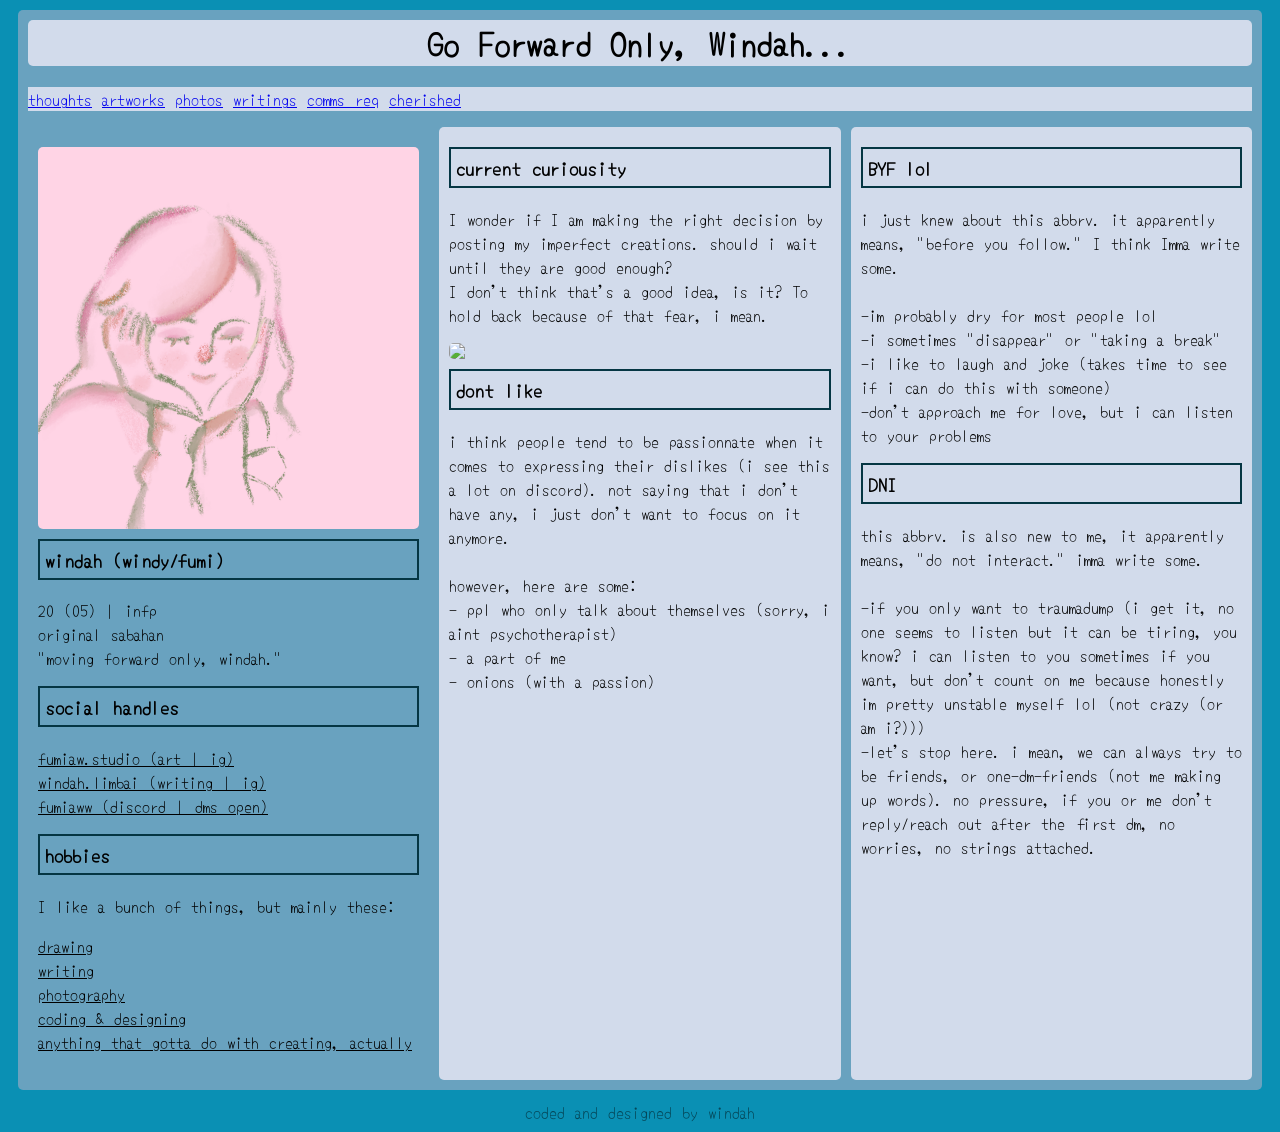
==== index.html @ f08eedee "Add files via upload" ====
<!DOCTYPE html>
<html lang="en">
<head>
    <meta charset="UTF-8">
    <meta name="viewport" content="width=device-width, initial-scale=1.0">
    <link rel="stylesheet" href="styles.css">
    <link rel="preconnect" href="https://fonts.googleapis.com">
    <link rel="preconnect" href="https://fonts.gstatic.com" crossorigin>
    <link href="https://fonts.googleapis.com/css2?family=Sono:wght,MONO@200..800,1&family=Yomogi&display=swap" rel="stylesheet">
    <title>Go Forward Only, Windah</title>
</head>
<body>
    
    <div id="main-div">
        <div id="vertical">

            <div id="page-title"><h1>Go Forward Only, Windah...</h1></div>

            <div id="nav">
                <ul id="nav-link">
                    <li><a href="https://herwithpen.blogspot.com">thoughts</a></li>
                    <li><a href="https://www.instagram.com/fumiaw.studio?igsh=aTVjaTlvbmtsdmN1&utm_source=qr">artworks</a></li>
                    <li><a href="https://unsplash.com/@bywindahlimbai">photos</a></li>
                    <li><a href="https://www.instagram.com/windah.limbai?igsh=dXRubjQ4cDJ0ZDN3&utm_source=qr">writings</a></li>
                    <li><a href="pages/comsreq.html">comms req</a></li>
                    <li><a href="pages/cherished.html">cherished</a></li>
                </ul>
            </div>

        </div>
    

        <div id="three-main-cols">

            <!-- col 1 -->
            <section id="profile">
                <article><img src="/images/pinkgirl.png"></article>
                <article>
                    <h3>windah (windy/fumi)</h3>
                    <p>20 (05) | infp <br>original sabahan<br>"moving forward only, windah."
                    </p>
                </article>

                <article>
                    <h3>social handles</h3>
                    <ul style="padding-left: 0;">
                        <li>fumiaw.studio (art | ig)</li>
                        <li>windah.limbai (writing | ig)</li>
                        <li>fumiaww (discord | dms open)</li>
                    </ul>
                </article>

                <article>
                    <h3>hobbies</h3>
                    <p>I like a bunch of things, but mainly these:</p>
                    <ul>
                        <li>drawing</li>
                        <li>writing</li>
                        <li>photography</li>
                        <li>coding & designing</li>
                        <li>anything that gotta do with creating, actually</li>
                    </ul>
                </article>

            </section>


            <!-- col 2 -->
            <section id="col2">

                <article>
                    <h3>current curiousity</h3>
                    <p>I wonder if I am making the right decision by posting my imperfect creations. should i wait until they are good enough?<br>
                        I don't think that's a good idea, is it? To hold back because of that fear, i mean.
                    </p>
                </article>

                <article><img src="/images/blueGirl.png"></article>

                <article>
                    <h3>dont like</h3>
                    <p>i think people tend to be passionnate when it comes to expressing their dislikes (i see this a lot on discord).
                        not saying that i don't have any, i just don't want to focus on it anymore.<br><br>however, here are some:<br>
                        - ppl who only talk about themselves (sorry, i aint psychotherapist)<br>
                        - a part of me<br>
                        - onions (with a passion)
                    </p>
                </article>

            </section>


            <!-- col 3 -->
            <section id="col3">
                <article>
                    <h3>BYF lol</h3>
                    <p>i just knew about this abbrv. it apparently means, "before you follow." I think Imma write  some.<br><br>
                        -im probably dry for most people lol<br>
                        -i sometimes "disappear" or "taking a break"<br>
                        -i like to laugh and joke (takes time to see if i can do this with someone)<br>
                        -don't approach me for love, but i can listen to your problems 
                    </p>
                </article>
                <article>
                    <h3>DNI</h3>
                    <p>this abbrv. is also new to me, it apparently means, "do not interact." imma write some.<br><br>
                        -if you only want to traumadump (i get it, no one seems to listen but it can be tiring, you know? i can listen to you sometimes if you want, 
                        but don't count on me because honestly im pretty unstable myself lol (not crazy (or am i?)))<br>
                        -let's stop here. i mean, we can always try to be friends, or one-dm-friends (not me making up words). no pressure, if you or me don't reply/reach out after the first dm, no worries, no strings attached.
                    </p>
                </article>
            </section>

        </div>

    </div>

    <footer>coded and designed by windah</footer>
    
</body>
</html>
---- styles.css ----
/* GENERAL */
html {
    font-family: "Yomogi", monospace;
    font-weight: 400;
    font-style: normal;
}

body {
    background-color: #0a90b4;
}

ul {
    padding-left: 0;
}

div,section,article,img {
    border-radius: 5px;
}

img {
    display: flex;
    margin: auto 0;
    justify-content: center;
}

h3 {
    border: #053643 2px solid;
    padding: 5px;
    margin-top:10px;
}


ul#nav-link {
    display: flex;
    flex-direction: row;
    gap: 10px;
    background-color: #d2dbeb;
}

@media (max-width: 768px) {
    ul#nav-link {
        display: flex;
        flex-direction: column;
        gap: 10px;
    }
}

li {
    list-style: none;
    text-decoration: underline;
}

img {
    max-width: 100%; /* Scale to fit the container */
    height: auto;
    display: block;
    margin: 10px auto; /* Centers the image */
}

footer {
    text-align: center;
    opacity: 50%;
}

/* SPECIALIZED */
#page-title{
    text-align: center;
    margin-top: 0;
}

#page-title h1 {
    margin-top: 0;
}

#main-div {
    background-color: #69a2bf;
    margin: 10px;
    padding: 10px;
    display: grid;
    
}

#three-main-cols {
    display: grid;
    /* This makes it 1 column by default (mobile first) */
    grid-template-columns: 1fr; 
    gap: 10px;
}

/* Tablet and Desktop */
@media (min-width: 768px) {
    #three-main-cols {
        grid-template-columns: 1fr 1fr 1fr;
    }
}

/* for nav mobile first design */
@media (max-width: 768px) {
    ul#nav-link {
        flex-direction: column;
        align-items: center; /* Center the links for easier tapping */
        padding: 10px;
    }
    
    #nav-link li {
        padding: 8px 0; /* Add space so fingers don't mis-tap */
    }
}

#three-main-cols section {
    padding: 10px;
}

#col2,#col3 {
    background-color: #d2dbeb;
}

#page-title {
    background-color: #d2dbeb;
}
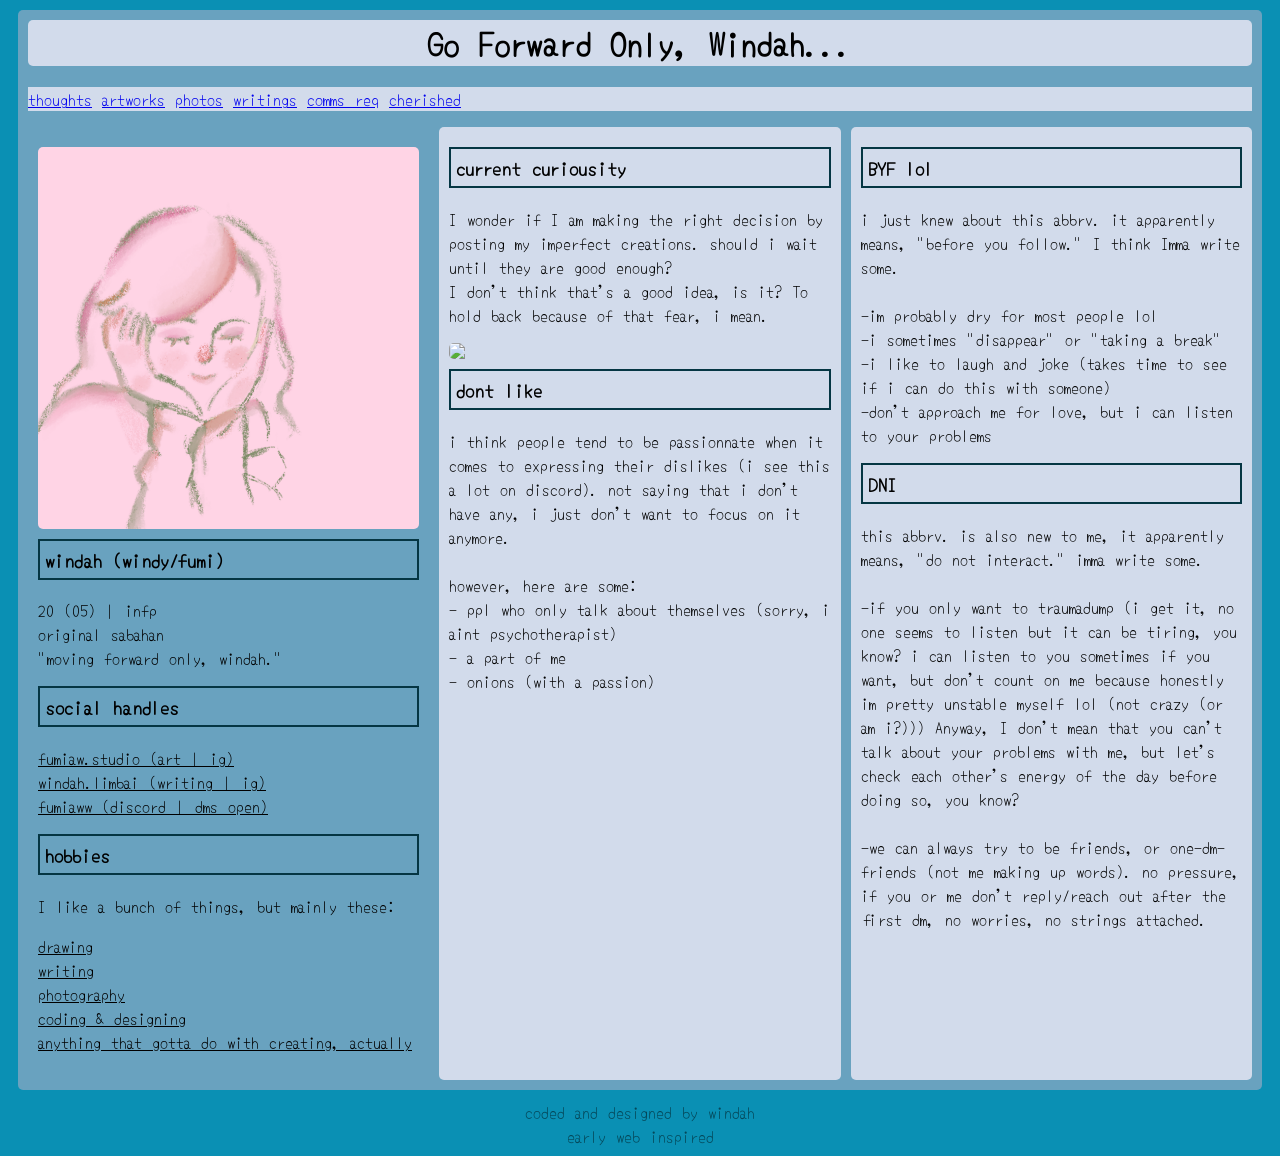
==== commit 90707475: "Revise content in index.html for clarity and footer update Updated the footer to include 'early web " ====
--- a/index.html
+++ b/index.html
@@ -105,8 +105,9 @@
                     <h3>DNI</h3>
                     <p>this abbrv. is also new to me, it apparently means, "do not interact." imma write some.<br><br>
                         -if you only want to traumadump (i get it, no one seems to listen but it can be tiring, you know? i can listen to you sometimes if you want, 
-                        but don't count on me because honestly im pretty unstable myself lol (not crazy (or am i?)))<br>
-                        -let's stop here. i mean, we can always try to be friends, or one-dm-friends (not me making up words). no pressure, if you or me don't reply/reach out after the first dm, no worries, no strings attached.
+                        but don't count on me because honestly im pretty unstable myself lol (not crazy (or am i?))) Anyway, I don't mean that you can't talk about your
+                        problems with me, but let's check each other's energy of the day before doing so, you know?<br><br>
+                        -we can always try to be friends, or one-dm-friends (not me making up words). no pressure, if you or me don't reply/reach out after the first dm, no worries, no strings attached.
                     </p>
                 </article>
             </section>
@@ -115,7 +116,7 @@
 
     </div>
 
-    <footer>coded and designed by windah</footer>
+    <footer>coded and designed by windah<br>early web inspired</footer>
     
 </body>
-</html>+</html>
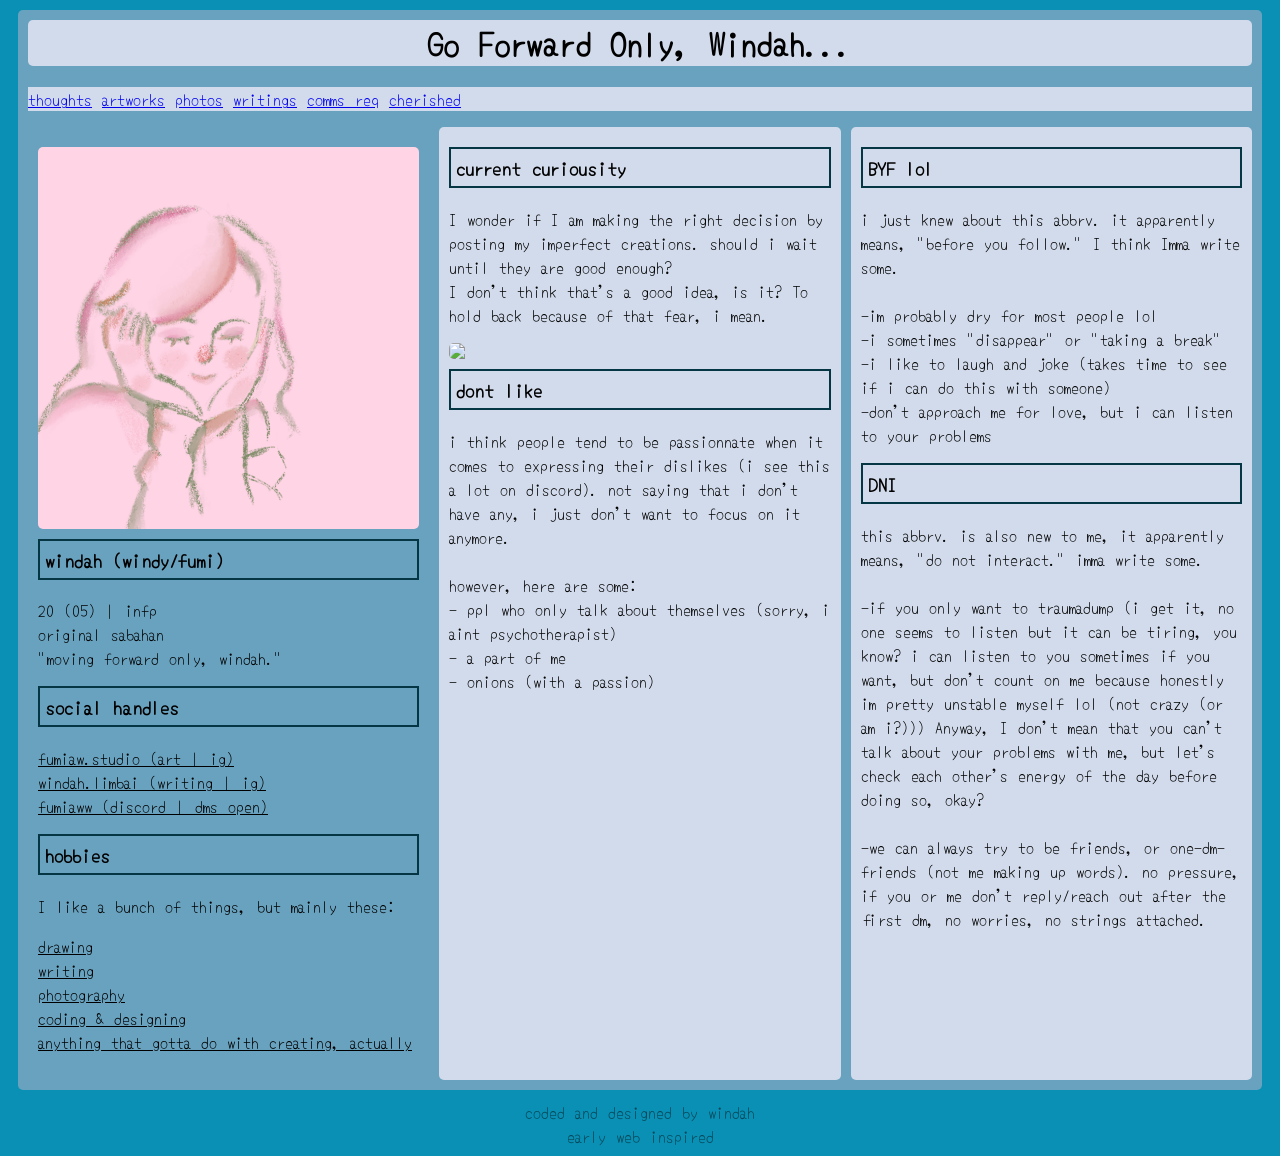
==== commit 82e6f681: "Fix typo in DNI section of index.html" ====
--- a/index.html
+++ b/index.html
@@ -106,7 +106,7 @@
                     <p>this abbrv. is also new to me, it apparently means, "do not interact." imma write some.<br><br>
                         -if you only want to traumadump (i get it, no one seems to listen but it can be tiring, you know? i can listen to you sometimes if you want, 
                         but don't count on me because honestly im pretty unstable myself lol (not crazy (or am i?))) Anyway, I don't mean that you can't talk about your
-                        problems with me, but let's check each other's energy of the day before doing so, you know?<br><br>
+                        problems with me, but let's check each other's energy of the day before doing so, okay?<br><br>
                         -we can always try to be friends, or one-dm-friends (not me making up words). no pressure, if you or me don't reply/reach out after the first dm, no worries, no strings attached.
                     </p>
                 </article>
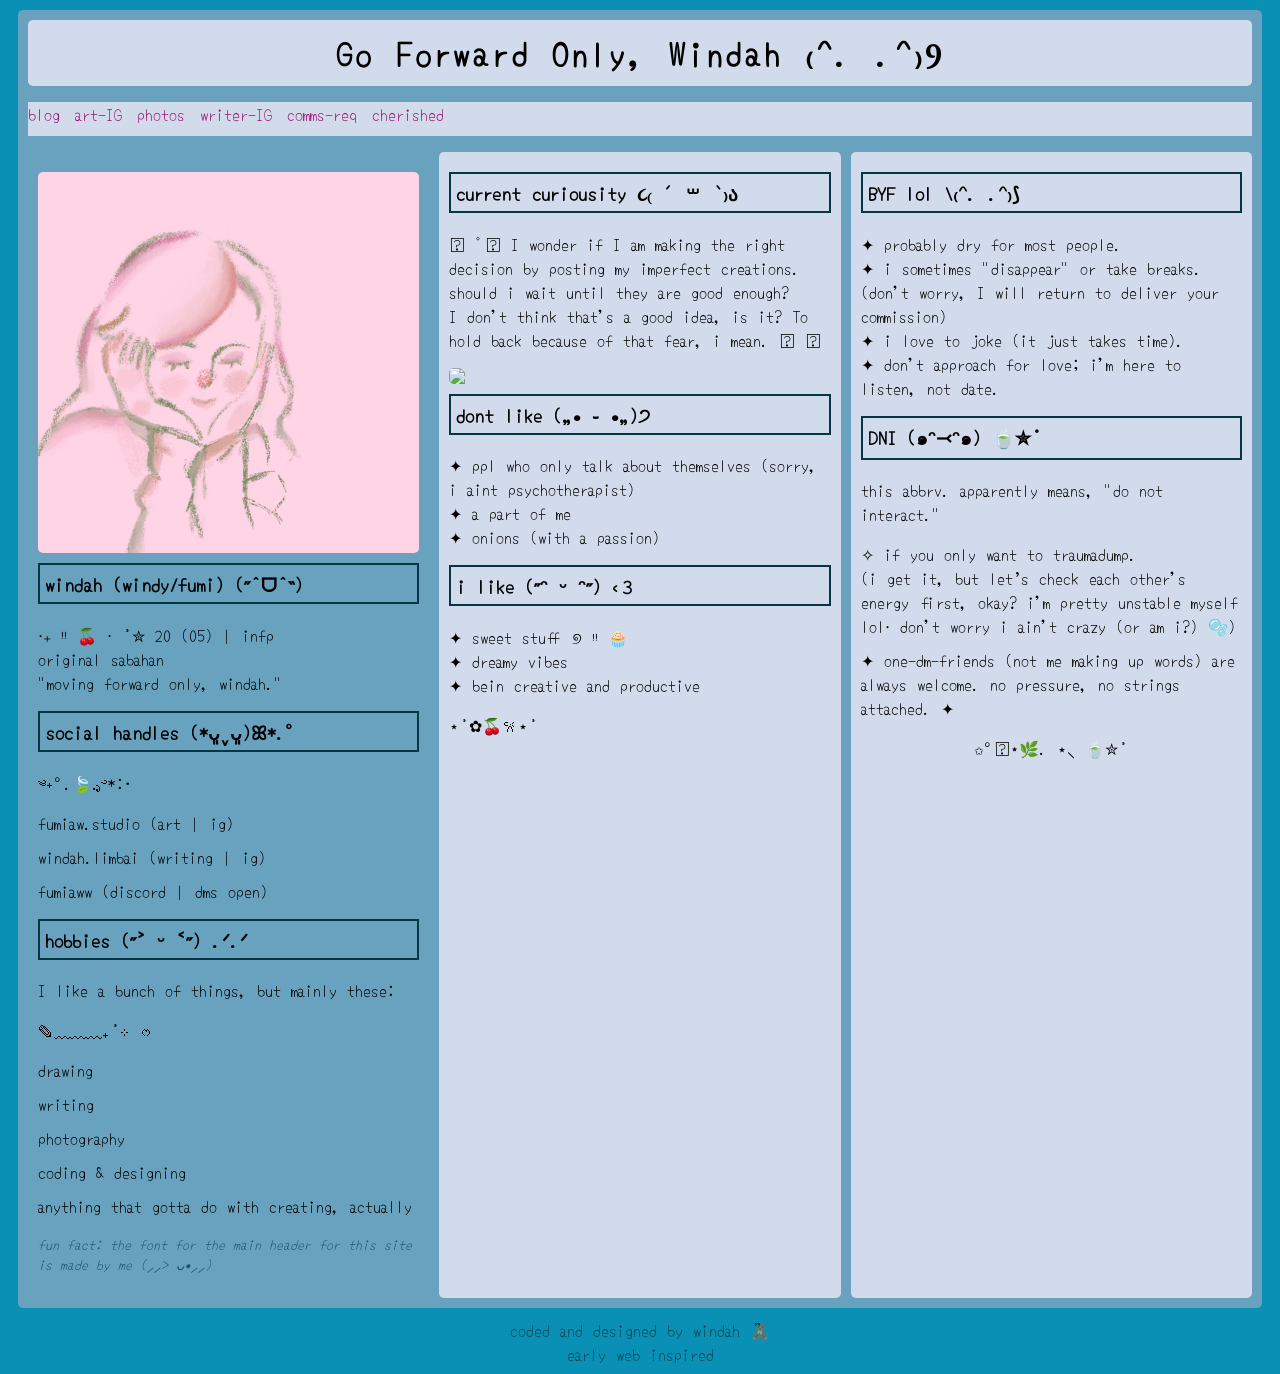
==== commit 6bbcb505: "Update text and links in index.html" ====
--- a/index.html
+++ b/index.html
@@ -14,18 +14,18 @@
     <div id="main-div">
         <div id="vertical">
 
-            <div id="page-title"><h1>Go Forward Only, Windah...</h1></div>
+            <div id="page-title"><h1>Go Forward Only, Windah ₍^. .^₎Ⳋ</h1></div>
 
             <div id="nav">
                 <ul id="nav-link">
-                    <li><a href="https://herwithpen.blogspot.com">thoughts</a></li>
-                    <li><a href="https://www.instagram.com/fumiaw.studio?igsh=aTVjaTlvbmtsdmN1&utm_source=qr">artworks</a></li>
+                    <li><a href="https://herwithpen.blogspot.com">blog</a></li>
+                    <li><a href="https://www.instagram.com/fumiaw.studio?igsh=aTVjaTlvbmtsdmN1&utm_source=qr">art-IG</a></li>
                     <li><a href="https://unsplash.com/@bywindahlimbai">photos</a></li>
-                    <li><a href="https://www.instagram.com/windah.limbai?igsh=dXRubjQ4cDJ0ZDN3&utm_source=qr">writings</a></li>
-                    <li><a href="pages/comsreq.html">comms req</a></li>
+                    <li><a href="https://www.instagram.com/windah.limbai?igsh=dXRubjQ4cDJ0ZDN3&utm_source=qr">writer-IG</a></li>
+                    <li><a href="pages/comsreq.html">comms-req</a></li>
                     <li><a href="pages/cherished.html">cherished</a></li>
                 </ul>
-            </div>
+            </div> 
 
         </div>
     
@@ -36,13 +36,14 @@
             <section id="profile">
                 <article><img src="/images/pinkgirl.png"></article>
                 <article>
-                    <h3>windah (windy/fumi)</h3>
-                    <p>20 (05) | infp <br>original sabahan<br>"moving forward only, windah."
+                    <h3>windah (windy/fumi) (˶ˆᗜˆ˵) </h3>
+                    <p>‧₊ ᵎᵎ 🍒 ⋅ ˚✮ 20 (05) | infp  <br>original sabahan<br>"moving forward only, windah."
                     </p>
                 </article>
 
                 <article>
-                    <h3>social handles</h3>
+                    <h3>social handles (*ᴗ͈ˬᴗ͈)ꕤ*.ﾟ</h3>
+                    <p>༄˖°.🍃.ೃ࿔*:･</p>
                     <ul style="padding-left: 0;">
                         <li>fumiaw.studio (art | ig)</li>
                         <li>windah.limbai (writing | ig)</li>
@@ -51,8 +52,9 @@
                 </article>
 
                 <article>
-                    <h3>hobbies</h3>
+                    <h3>hobbies (˶˃ ᵕ ˂˶) .ᐟ.ᐟ </h3>
                     <p>I like a bunch of things, but mainly these:</p>
+                    <p>✎﹏﹏﹏₊˚⊹ ᰔ</p>
                     <ul>
                         <li>drawing</li>
                         <li>writing</li>
@@ -60,6 +62,8 @@
                         <li>coding & designing</li>
                         <li>anything that gotta do with creating, actually</li>
                     </ul>
+                   
+                    <p class="small-info">fun fact: the font for the main header for this site is made by me (⸝⸝> ᴗ•⸝⸝)</p>
                 </article>
 
             </section>
@@ -69,22 +73,31 @@
             <section id="col2">
 
                 <article>
-                    <h3>current curiousity</h3>
-                    <p>I wonder if I am making the right decision by posting my imperfect creations. should i wait until they are good enough?<br>
-                        I don't think that's a good idea, is it? To hold back because of that fear, i mean.
+                    <h3>current curiousity ૮₍ ´ ꒳ `₎ა</h3>
+                    <p>𓏲 ۫ 𓈒 I wonder if I am making the right decision by posting my imperfect creations. should i wait until they are good enough?<br>
+                        I don't think that's a good idea, is it? To hold back because of that fear, i mean. 𓈒 ⊹
                     </p>
                 </article>
 
                 <article><img src="/images/blueGirl.png"></article>
 
                 <article>
-                    <h3>dont like</h3>
-                    <p>i think people tend to be passionnate when it comes to expressing their dislikes (i see this a lot on discord).
-                        not saying that i don't have any, i just don't want to focus on it anymore.<br><br>however, here are some:<br>
-                        - ppl who only talk about themselves (sorry, i aint psychotherapist)<br>
-                        - a part of me<br>
-                        - onions (with a passion)
+                    <h3>dont like („• ֊ •„)੭</h3>
+                    <p>
+                        ✦ ppl who only talk about themselves (sorry, i aint psychotherapist)<br>
+                        ✦ a part of me<br>
+                        ✦ onions (with a passion)
                     </p>
+                </article>
+
+                <article>
+                    <h3>i like (˶ᵔ ᵕ ᵔ˶) ‹𝟹</h3>
+                    <p>
+                        ✦ sweet stuff ୭ ᵎᵎ 🧁<br>
+                        ✦ dreamy vibes<br>
+                        ✦ bein creative and productive<br>
+                    </p>
+                    <p>⋆˚✿🍒𐙚⋆˚</p>
                 </article>
 
             </section>
@@ -93,22 +106,25 @@
             <!-- col 3 -->
             <section id="col3">
                 <article>
-                    <h3>BYF lol</h3>
-                    <p>i just knew about this abbrv. it apparently means, "before you follow." I think Imma write  some.<br><br>
-                        -im probably dry for most people lol<br>
-                        -i sometimes "disappear" or "taking a break"<br>
-                        -i like to laugh and joke (takes time to see if i can do this with someone)<br>
-                        -don't approach me for love, but i can listen to your problems 
+                    <h3>BYF lol \₍^. .^₎⟆</h3>
+                    <p> 
+                        ✦ probably dry for most people.<br>
+                        ✦ i sometimes "disappear" or take breaks. (don't worry, I will return to deliver your commission)<br>
+                        ✦ i love to joke (it just takes time).<br>
+                        ✦ don't approach for love; i'm here to listen, not date.<br>
                     </p>
                 </article>
                 <article>
-                    <h3>DNI</h3>
-                    <p>this abbrv. is also new to me, it apparently means, "do not interact." imma write some.<br><br>
-                        -if you only want to traumadump (i get it, no one seems to listen but it can be tiring, you know? i can listen to you sometimes if you want, 
-                        but don't count on me because honestly im pretty unstable myself lol (not crazy (or am i?))) Anyway, I don't mean that you can't talk about your
-                        problems with me, but let's check each other's energy of the day before doing so, okay?<br><br>
-                        -we can always try to be friends, or one-dm-friends (not me making up words). no pressure, if you or me don't reply/reach out after the first dm, no worries, no strings attached.
-                    </p>
+                    <h3>DNI (๑ᵔ⤙ᵔ๑) 🍵✮˚</h3>
+                    <p>this abbrv. apparently means, "do not interact." </p>
+                    <ul>
+                        <li>✧ if you only want to traumadump.<br>
+                        (i get it, but let’s check each other's energy first, okay?
+                        i'm pretty unstable myself lol‧ don't worry i ain't crazy (or am i?) 🫧)</li>
+                        <li>✦ one-dm-friends (not me making up words) are always welcome. 
+                        no pressure, no strings attached. ✦</li>
+                    </ul>
+                    <p style="text-align: center;">✩°𓏲⋆🌿. ⋆⸜ 🍵✮˚</p>
                 </article>
             </section>
 
@@ -116,7 +132,7 @@
 
     </div>
 
-    <footer>coded and designed by windah<br>early web inspired</footer>
+    <footer>coded and designed by windah 🧸ྀི<br>early web inspired</footer>
     
 </body>
 </html>
--- a/styles.css
+++ b/styles.css
@@ -1,13 +1,26 @@
+
+/* 1. Define the font */
+@font-face {
+    font-family: 'bold-little-girl'; /* Name it whatever you want */
+    src: url('fonts/BoldLittleGirl-Regular.woff2') format('woff2'),
+         url('fonts/BoldLittleGirl-Regular.woff2') format('woff');
+    font-weight: normal;
+    font-style: normal;
+}
 
 /* GENERAL */
 html {
-    font-family: "Yomogi", monospace;
+    font-family:"Yomogi", monospace;
     font-weight: 400;
     font-style: normal;
 }
 
 body {
     background-color: #0a90b4;
+}
+h1 {
+    font-family: "bold-little-girl", "Yomogi", monospace;
+    letter-spacing: 3px;
 }
 
 ul {
@@ -30,11 +43,32 @@
     margin-top:10px;
 }
 
+a {
+    text-decoration: none;
+}
+
+/* unvisited */
+a:link {
+    color: #9d0f70;
+}
+
+/* selected or hovered  */
+a:active, a:hover {
+    color: #0e0e0e;
+}
+
+/* visited */
+a:visited {
+    color: #306f80;
+   
+}
+
+
 
 ul#nav-link {
     display: flex;
     flex-direction: row;
-    gap: 10px;
+    gap: 15px;
     background-color: #d2dbeb;
 }
 
@@ -48,7 +82,8 @@
 
 li {
     list-style: none;
-    text-decoration: underline;
+    text-decoration: none;
+    margin-bottom: 10px; /*gap between lists*/
 }
 
 img {
@@ -67,10 +102,13 @@
 #page-title{
     text-align: center;
     margin-top: 0;
+    margin-bottom: 0;
+    padding: 10px;
 }
 
 #page-title h1 {
     margin-top: 0;
+    margin-bottom: 0;
 }
 
 #main-div {
@@ -86,6 +124,16 @@
     /* This makes it 1 column by default (mobile first) */
     grid-template-columns: 1fr; 
     gap: 10px;
+}
+
+.small-info {
+    font-size: 0.85em;
+    font-style: italic;
+    color: #1b5570;
+}
+
+.series-name {
+    font-style: italic;
 }
 
 /* Tablet and Desktop */
